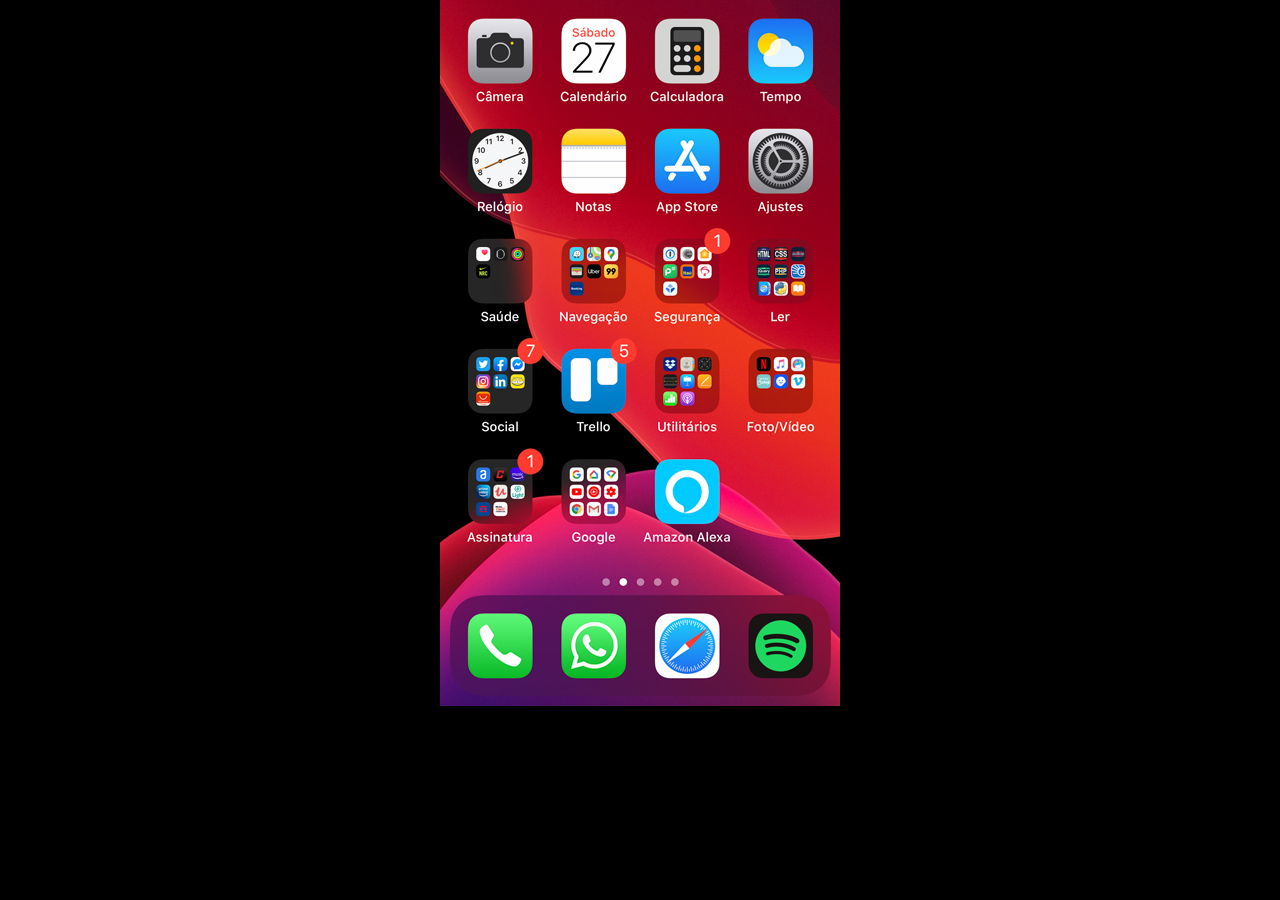
==== home.html @ a935b23f "atuaizacoes das telas" ====
<!DOCTYPE html>
<html lang="pt-br">
<head>
    <meta charset="UTF-8">
    <meta name="viewport" content="width=device-width, initial-scale=1.0">
    <title>Document</title>
    <style>
        * {
            margin: 0px;
            padding: 0px;
        }

        body {
            width: 100vw;
            height: 100vh;
            background: black url(imagens/tela-home.jpg) no-repeat top center;
        }
    </style>
</head>
<body>
    
</body>
</html>
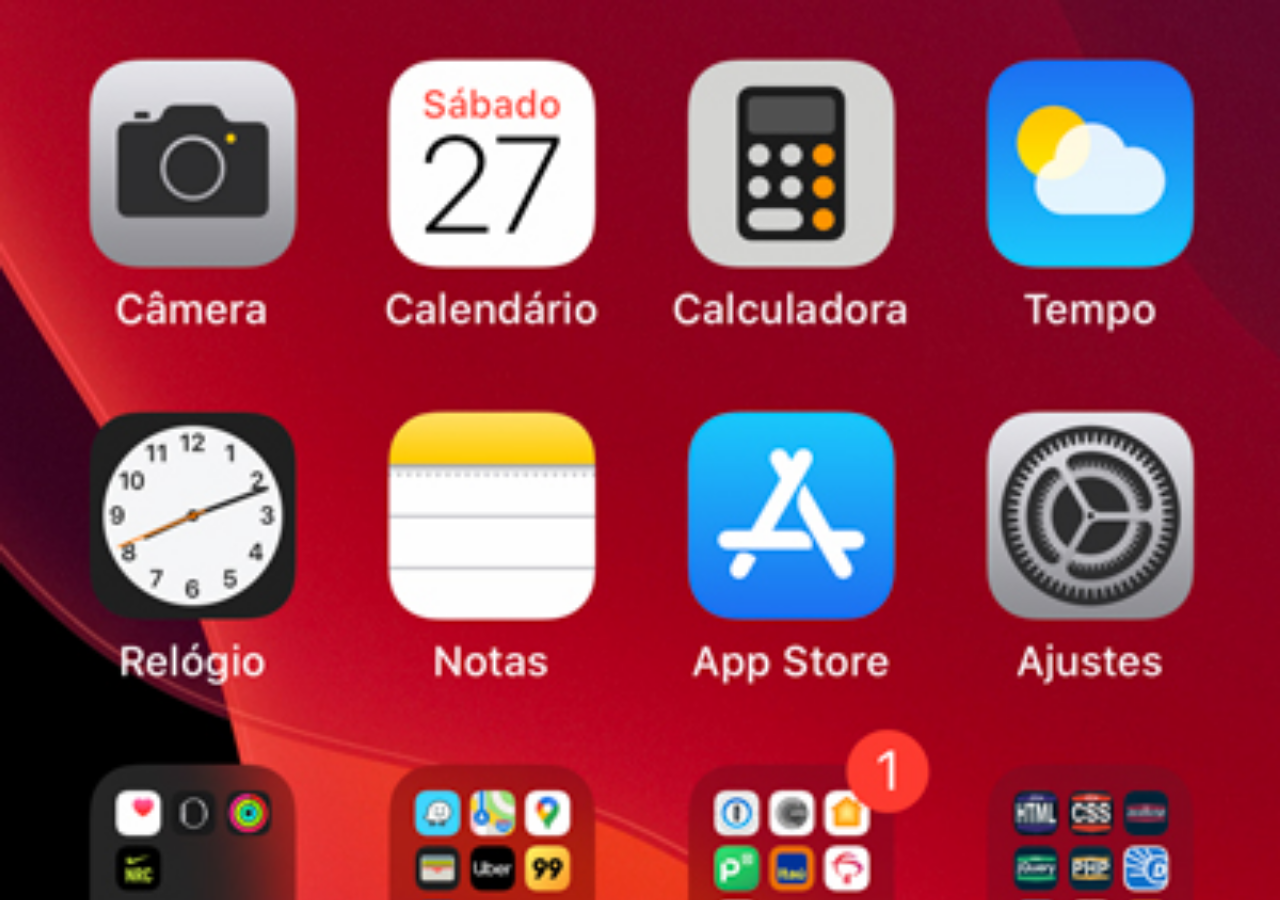
==== commit 6398bbd8: "atualizacoes" ====
--- a/home.html
+++ b/home.html
@@ -14,6 +14,7 @@
             width: 100vw;
             height: 100vh;
             background: black url(imagens/tela-home.jpg) no-repeat top center;
+            background-size: cover;
         }
     </style>
 </head>
